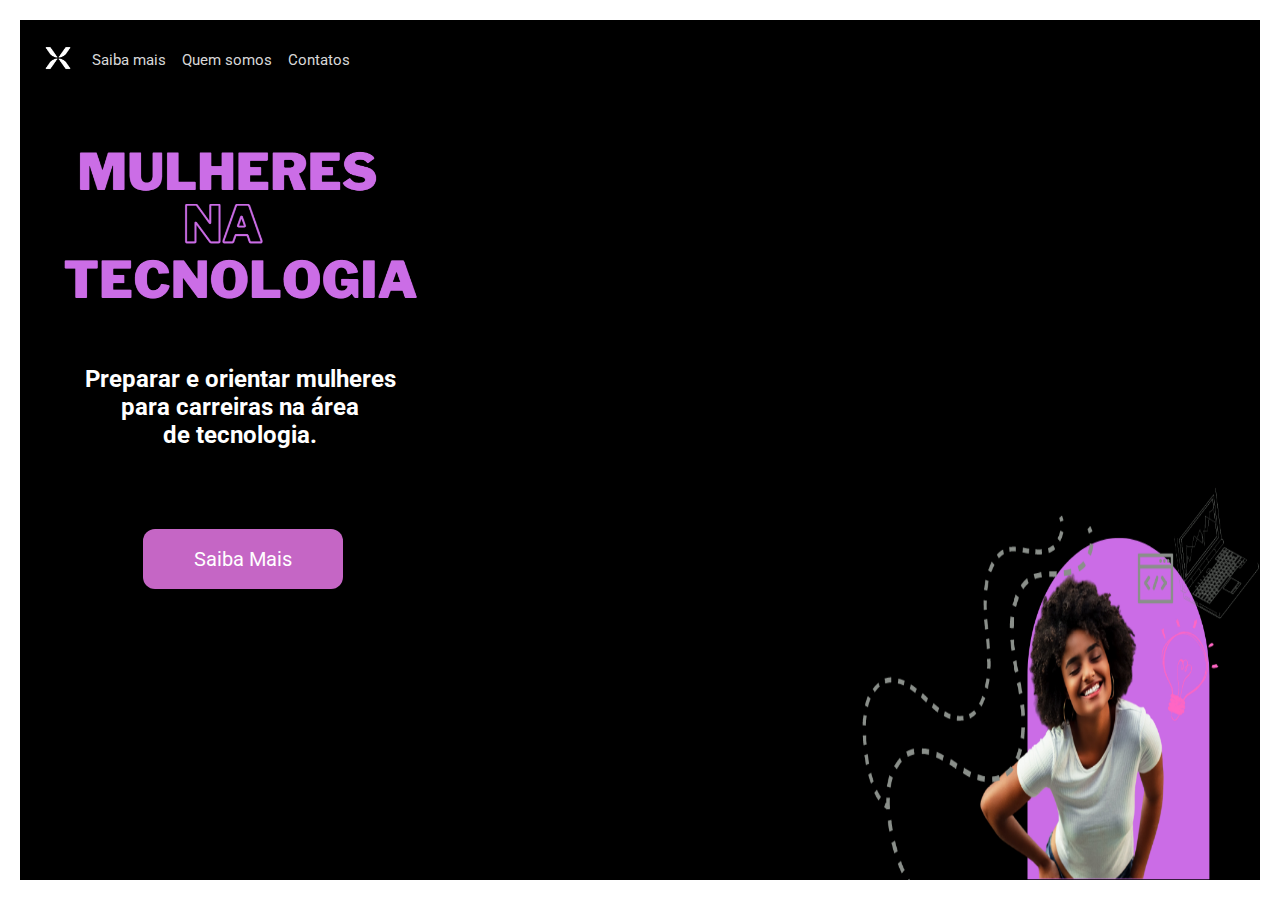
==== index.html @ 3f876b2c "commit organizacao pastas" ====
<!DOCTYPE html>
<html lang="pt-BR">
  <head>
    <meta charset="UTF-8" />
    <meta http-equiv="X-UA-Compatible" content="IE=edge" />
    <meta name="viewport" content="width=device-width, initial-scale=1.0" />
    <link rel="stylesheet" href="css/home.css" />
    <link
      rel="stylesheet"
      href="https://cdnjs.cloudflare.com/ajax/libs/font-awesome/6.3.0/css/all.min.css"
      integrity="sha512-SzlrxWUlpfuzQ+pcUCosxcglQRNAq/DZjVsC0lE40xsADsfeQoEypE+enwcOiGjk/bSuGGKHEyjSoQ1zVisanQ=="
      crossorigin="anonymous"
      referrerpolicy="no-referrer"
    />
    <title>Document</title>
    <script>
      function fnCreateStyleSheets() {
        for (i = 1; i <= 32; i++) {
          document.createStyleSheet();
          StyleSheetCount.innerText = "Total Style Sheets = " + i;
        }
      }
    </script>
  </head>

  <body onLoad="fnCreateStyleSheets()">
    <div class="tudo">
      <div id="StyleSheetCount"></div>

      <header class="topo">
        <a href="index.html">
          <img src="assets/logo.png" alt="" />
        </a>
        <a href="pages/saibaMais.html">Saiba mais</a>
        <a href="pages/quemSomos.html" class="quemsomos">Quem somos</a>
        <a href="pages/contatos.html">Contatos</a>
      </header>

      <main class="corpo">
        <div class="ladoEsquerdo">
          <img src="assets/Captura de tela_20230227_135257.png" alt="" />
          <!-- <h1>MULHERES<br />NA TECNOLOGIA</h1> -->
          <h2>
            Preparar e orientar mulheres <br />
            para carreiras na área <br />de tecnologia.
          </h2>
          <div class="botaodiv">
            <a href="pages/saibaMais.html">
              <button>Saiba Mais</button>
            </a>
          </div>
        </div>

        <div class="ladoDireito">
          <img src="assets/mulherdesign.png" alt="" />
        </div>
      </main>
    </div>
  </body>
</html>
---- css/home.css ----
@import url("https://fonts.googleapis.com/css2?family=Roboto:wght@100;300;400;500;700;900&display=swap");

* {
  font-family: "Roboto", sans-serif;
  font-size: 62.5%;
  margin: 0;
  padding: 0;
  box-sizing: border-box;
  background-color: black;
}

body {
  width: 100vw;
  min-height: 100vh;
}

.tudo {
  border: 5rem solid white;
  min-height: 100vh;
}
.ladoEsquerdo img {
  width: 90rem;
}
.topo {
  display: flex;
  justify-content: left;
  gap: 4rem;
  margin: 5rem;
  color: white;
  align-items: center;
  font-size: 25rem;
  height: 10rem;
  width: max-content;
}

.topo img {
  width: 9rem;
  height: 9rem;
}

.topo a {
  color: rgb(216, 216, 216);
  text-decoration: none;
  width: max-content;
}

.topo a:hover {
  color: rgb(197, 102, 197);
}
.ladoEsquerdo {
  margin: 10rem;
}

h2 {
  width: max-content;
  padding-top: 15rem;
  padding-left: 0rem;
  font-size: 6rem;
  color: white;
  display: flex;
  justify-content: center;
  text-align: center;
  width: auto;
}
.botaodiv {
  width: max-content;
  display: flex;
  justify-content: center;
  align-items: center;
  width: auto;
}
button {
  display: flex;
  border-color: transparent;
  border-radius: 3rem;
  font-size: 7rem;
  height: 15rem;
  width: 50rem;
  gap: 3rem;
  color: white;
  background-color: rgb(197, 102, 197);
  margin-top: 20rem;
  justify-content: center;
  align-items: center;
  margin-left: 1.5rem;
}

button:hover {
  transition: 1.5s;
  border: 0.5px solid rgb(201, 96, 201);
  background-color: white;
  color: rgb(197, 102, 197);
}

.botaodiv a {
  text-decoration: none;
}

.ladoDireito {
  display: flex;
  justify-content: right;
  align-items: end;
}
.ladoDireito img {
  width: 130rem;
  height: 130rem;
  position: fixed;
  bottom: 5rem;
  right: 5rem;
  background-color: transparent;
}

.corpo {
  align-items: center;
  justify-content: space-between;
  display: flex;
}

/* media query ------------------------------------------------------------------------------- */
@media screen and (max-width: 320px) {
  * {
    font-size: 17%;
  }

  .ladoDireito img {
    width: 70rem;
    height: 70rem;
  }

  .corpo {
    align-items: center;
    justify-content: space-between;
    display: flex;
    flex-direction: column;
  }
  .ladoDireito img {
    width: 70rem;
    height: 70rem;
    display: none;
  }
}
@media screen and (min-width: 321px) and (max-width: 568px) {
  * {
    font-size: 18%;
  }

  .ladoDireito img {
    width: 70rem;
    height: 70rem;
    display: none;
  }

  .corpo {
    align-items: center;
    justify-content: space-between;
    display: flex;
    flex-direction: column;
  }
}

@media screen and (min-width: 569px) and (max-width: 768px) {
  * {
    font-size: 18.5%;
  }

  .ladoDireito img {
    width: 70rem;
    height: 70rem;
  }

  .corpo {
    align-items: left;
    /* justify-content: left; */
    display: flex;
    /* flex-direction: column; */
  }
}

@media screen and (min-width: 769px) and (max-width: 1024px) {
  * {
    font-size: 22%;
  }

  .ladoDireito img {
    width: 90rem;
    height: 90rem;
  }

  .corpo {
    align-items: left;
    display: flex;
  }
}

@media screen and (min-width: 1025px) and (max-width: 1366px) {
  * {
    font-size: 25%;
  }

  .topo {
    font-size: 15rem;
  }
  button {
    font-size: 5rem;
  }

  .ladoDireito img {
    width: 100rem;
    height: 100rem;
  }

  .corpo {
    align-items: left;
    display: flex;
  }
}

@media screen and (min-width: 1367px) and (max-width: 1680px) {
  * {
    font-size: 27%;
  }

  .topo {
    font-size: 15rem;
  }
  button {
    font-size: 5rem;
  }

  .ladoDireito img {
    width: 110rem;
    height: 110rem;
  }

  .corpo {
    align-items: left;
    display: flex;
  }
}

@media screen and (min-width: 1681px) {
  * {
    font-size: 30.5%;
  }
  .topo {
    font-size: 15rem;
  }

  button {
    font-size: 5rem;
  }

  .ladoDireito img {
    width: 130rem;
    height: 130rem;
    position: fixed;
    bottom: 5rem;
    right: 5rem;
  }

  .corpo {
    align-items: left;
    display: flex;
    margin-left: 30rem;
    margin-top: 20rem;
  }
}
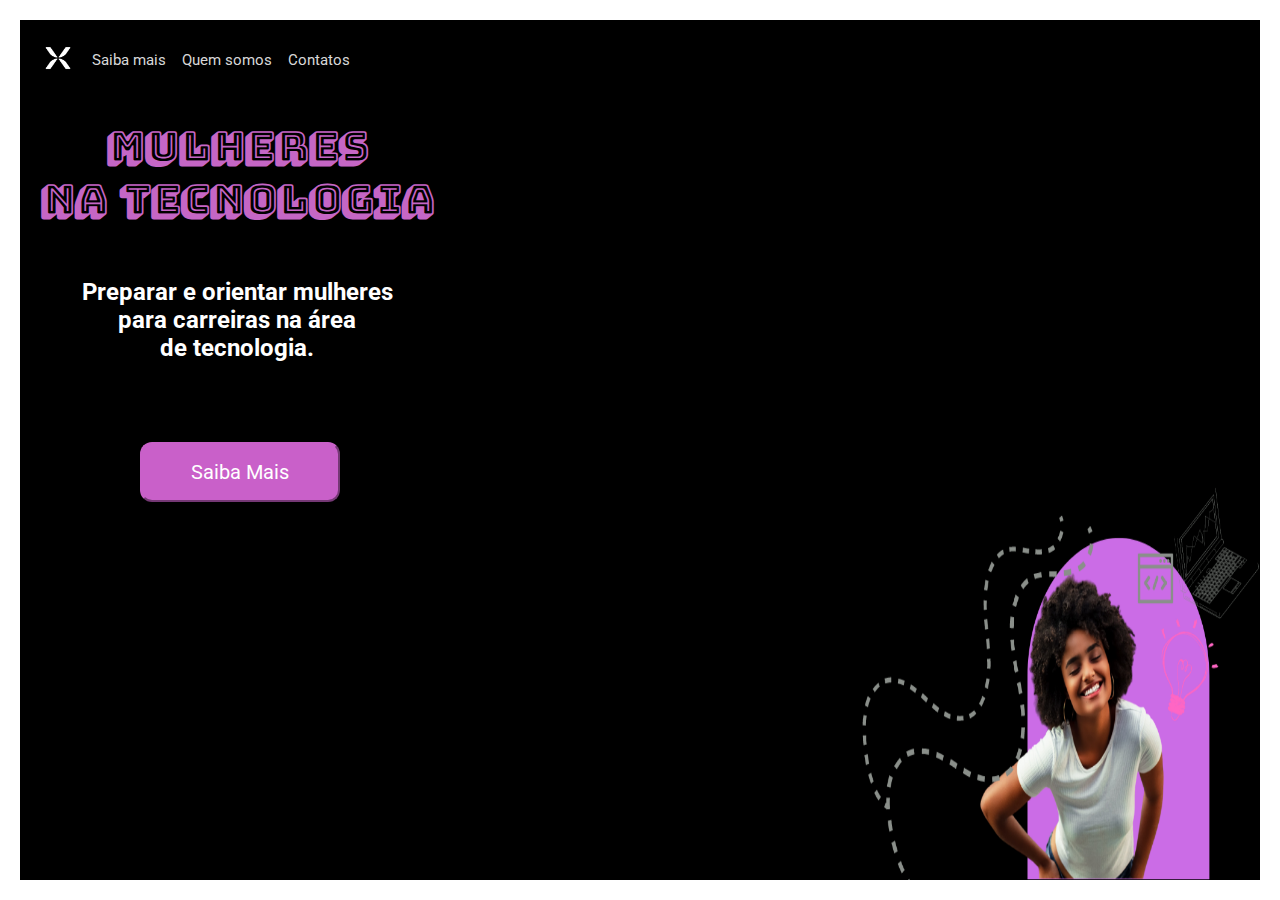
==== commit 22d2c699: "alterações efeitos e letra h1" ====
--- a/index.html
+++ b/index.html
@@ -38,8 +38,8 @@
 
       <main class="corpo">
         <div class="ladoEsquerdo">
-          <img src="assets/Captura de tela_20230227_135257.png" alt="" />
-          <!-- <h1>MULHERES<br />NA TECNOLOGIA</h1> -->
+          <!-- <img src="assets/Captura de tela_20230227_135257.png" alt="" /> -->
+          <h1>MULHERES<br />NA TECNOLOGIA</h1>
           <h2>
             Preparar e orientar mulheres <br />
             para carreiras na área <br />de tecnologia.
@@ -52,7 +52,8 @@
         </div>
 
         <div class="ladoDireito">
-          <img src="assets/mulherdesign.png" alt="" />
+          <img class= "imgGrande" src="assets/mulherdesign.png" alt="" />
+          <img class="imgPequena" src="assets/mulherdesign.png" alt="">
         </div>
       </main>
     </div>
--- a/css/home.css
+++ b/css/home.css
@@ -1,4 +1,5 @@
 @import url("https://fonts.googleapis.com/css2?family=Roboto:wght@100;300;400;500;700;900&display=swap");
+@import url('https://fonts.googleapis.com/css2?family=Bungee+Shade&display=swap');
 
 * {
   font-family: "Roboto", sans-serif;
@@ -47,13 +48,27 @@
 .topo a:hover {
   color: rgb(197, 102, 197);
 }
+
 .ladoEsquerdo {
-  margin: 10rem;
+  margin: 5rem;
+}
+
+h1 {
+  width: max-content;
+  /* padding-top: 15rem; */
+  padding-left: 0rem;
+  font-size: 10rem;
+  color: rgb(197, 102, 197);
+  display: flex;
+  justify-content: center;
+  text-align: center;
+  width: auto;
+  font-family: 'Bungee Shade', cursiva;
 }
 
 h2 {
   width: max-content;
-  padding-top: 15rem;
+  padding-top: 13rem;
   padding-left: 0rem;
   font-size: 6rem;
   color: white;
@@ -83,13 +98,17 @@
   justify-content: center;
   align-items: center;
   margin-left: 1.5rem;
+  border-color: rgb(201, 96, 201);
+  box-shadow: 0 0 40px 40px rgb(201, 96, 201) inset, 0 0 0 0 rgb(201, 96, 201);
+  -webkit-transition: all 150ms ease-in-out;
+  transition: all 150ms ease-in-out;
 }
 
 button:hover {
-  transition: 1.5s;
-  border: 0.5px solid rgb(201, 96, 201);
   background-color: white;
   color: rgb(197, 102, 197);
+  box-shadow: 0 0 10px 0 rgb(201, 96, 201) inset, 0 0 10px 4px rgb(201, 96, 201);;
+
 }
 
 .botaodiv a {
@@ -101,7 +120,7 @@
   justify-content: right;
   align-items: end;
 }
-.ladoDireito img {
+.imgGrande {
   width: 130rem;
   height: 130rem;
   position: fixed;
@@ -110,6 +129,10 @@
   background-color: transparent;
 }
 
+.imgPequena{
+  display: none;
+}
+
 .corpo {
   align-items: center;
   justify-content: space-between;
@@ -122,7 +145,7 @@
     font-size: 17%;
   }
 
-  .ladoDireito img {
+  .imgGrande {
     width: 70rem;
     height: 70rem;
   }
@@ -133,39 +156,48 @@
     display: flex;
     flex-direction: column;
   }
-  .ladoDireito img {
+  .imgGrande {
+    display: none;
+  }
+
+  .imgPequena{
+    display: flex;
+    align-items: center;
+    width: 50rem;
+    height: 50rem;
+  }
+}
+@media screen and (min-width: 321px) and (max-width: 568px) {
+  * {
+    font-size: 18%;
+  }
+
+  .imgGrande {
+    display: none;
+  }
+
+  .corpo {
+    align-items: center;
+    justify-content: space-between;
+    display: flex;
+    flex-direction: column;
+  }
+  .imgPequena{
+    display: flex;
+    align-items: center;
+    width: 50rem;
+    height: 50rem;
+  }
+}
+
+@media screen and (min-width: 569px) and (max-width: 768px) {
+  * {
+    font-size: 18.5%;
+  }
+
+  .imgGrande {
     width: 70rem;
     height: 70rem;
-    display: none;
-  }
-}
-@media screen and (min-width: 321px) and (max-width: 568px) {
-  * {
-    font-size: 18%;
-  }
-
-  .ladoDireito img {
-    width: 70rem;
-    height: 70rem;
-    display: none;
-  }
-
-  .corpo {
-    align-items: center;
-    justify-content: space-between;
-    display: flex;
-    flex-direction: column;
-  }
-}
-
-@media screen and (min-width: 569px) and (max-width: 768px) {
-  * {
-    font-size: 18.5%;
-  }
-
-  .ladoDireito img {
-    width: 70rem;
-    height: 70rem;
   }
 
   .corpo {
@@ -181,7 +213,7 @@
     font-size: 22%;
   }
 
-  .ladoDireito img {
+  .imgGrande {
     width: 90rem;
     height: 90rem;
   }
@@ -204,7 +236,7 @@
     font-size: 5rem;
   }
 
-  .ladoDireito img {
+  .imgGrande {
     width: 100rem;
     height: 100rem;
   }
@@ -227,7 +259,7 @@
     font-size: 5rem;
   }
 
-  .ladoDireito img {
+  .imgGrande {
     width: 110rem;
     height: 110rem;
   }
@@ -250,7 +282,7 @@
     font-size: 5rem;
   }
 
-  .ladoDireito img {
+  .imgGrande {
     width: 130rem;
     height: 130rem;
     position: fixed;
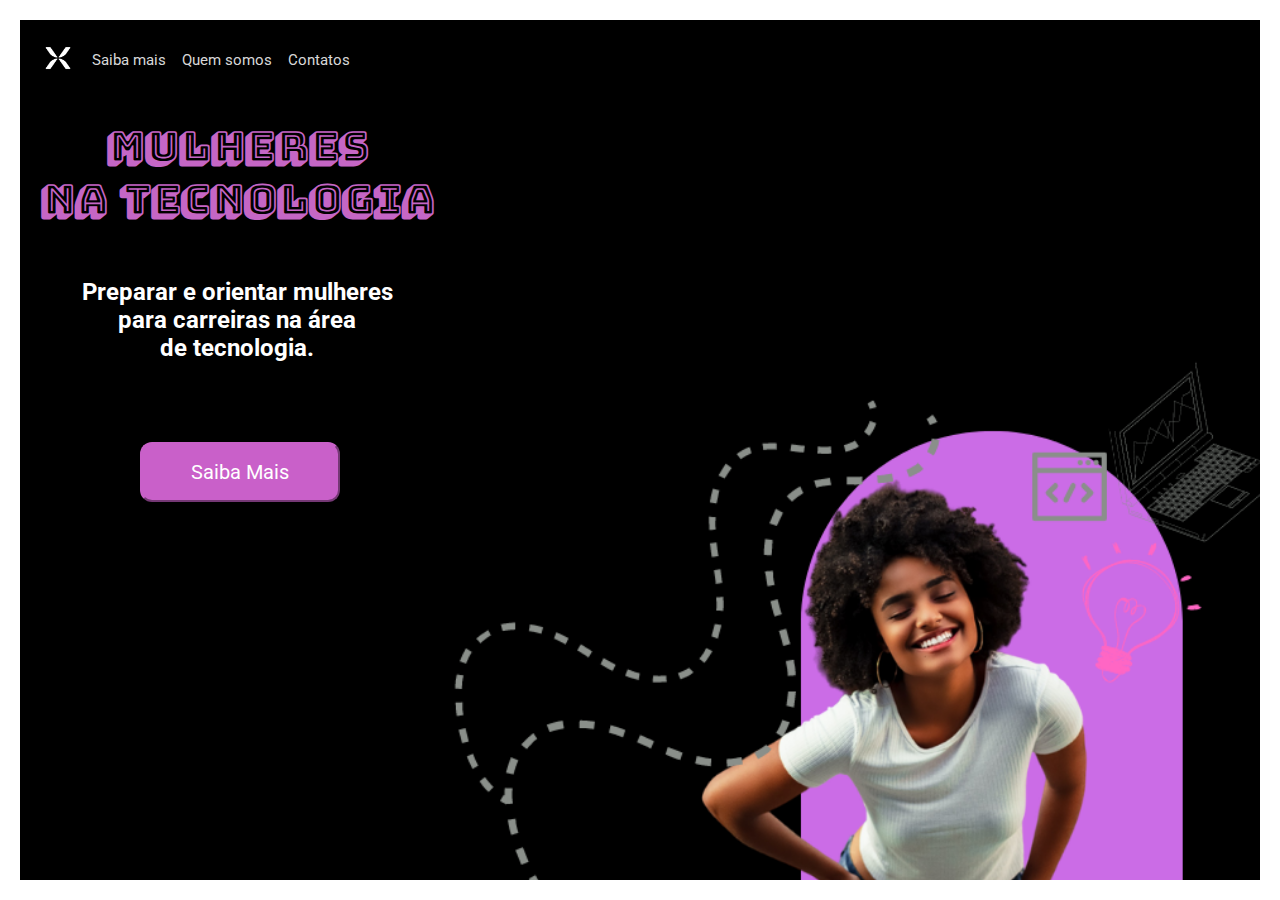
==== commit a269a88b: "commit ajuste background tela inicial" ====
--- a/index.html
+++ b/index.html
@@ -12,7 +12,13 @@
       crossorigin="anonymous"
       referrerpolicy="no-referrer"
     />
-    <title>Document</title>
+    <link
+      rel="shortcut icon"
+      href="../assets/logorosa.png"
+      type="image/x-icon"
+    />
+    <title>Mulheres na tecnologia</title>
+
     <script>
       function fnCreateStyleSheets() {
         for (i = 1; i <= 32; i++) {
@@ -50,11 +56,11 @@
             </a>
           </div>
         </div>
-
-        <div class="ladoDireito">
-          <img class= "imgGrande" src="assets/mulherdesign.png" alt="" />
-          <img class="imgPequena" src="assets/mulherdesign.png" alt="">
-        </div>
+        <!-- 
+          <div class="ladoDireito">
+            <img class="imgGrande" src="assets/mulherdesign.png" alt="" />
+            <img class="imgPequena" src="assets/mulherdesign.png" alt="" />
+          </div> -->
       </main>
     </div>
   </body>
--- a/css/home.css
+++ b/css/home.css
@@ -1,5 +1,5 @@
 @import url("https://fonts.googleapis.com/css2?family=Roboto:wght@100;300;400;500;700;900&display=swap");
-@import url('https://fonts.googleapis.com/css2?family=Bungee+Shade&display=swap');
+@import url("https://fonts.googleapis.com/css2?family=Bungee+Shade&display=swap");
 
 * {
   font-family: "Roboto", sans-serif;
@@ -7,12 +7,26 @@
   margin: 0;
   padding: 0;
   box-sizing: border-box;
-  background-color: black;
 }
 
 body {
+  background-size: cover;
+  background-image: url("../assets/mulherdesign2.png");
+  background-position: right bottom;
+  overflow-x: hidden;
+  overflow-y: hidden;
   width: 100vw;
   min-height: 100vh;
+}
+
+@keyframes aparecerEsquerda {
+  from {
+    margin-top: 100%;
+  }
+
+  to {
+    margin-top: 00%;
+  }
 }
 
 .tudo {
@@ -63,7 +77,12 @@
   justify-content: center;
   text-align: center;
   width: auto;
-  font-family: 'Bungee Shade', cursiva;
+  font-family: "Bungee Shade", cursiva;
+  animation-duration: 3s;
+  animation-name: aparecerEsquerda;
+}
+h1:hover {
+  text-shadow: 0 0 3rem rgb(197, 102, 197);
 }
 
 h2 {
@@ -102,13 +121,13 @@
   box-shadow: 0 0 40px 40px rgb(201, 96, 201) inset, 0 0 0 0 rgb(201, 96, 201);
   -webkit-transition: all 150ms ease-in-out;
   transition: all 150ms ease-in-out;
+  cursor: pointer;
 }
 
 button:hover {
   background-color: white;
   color: rgb(197, 102, 197);
-  box-shadow: 0 0 10px 0 rgb(201, 96, 201) inset, 0 0 10px 4px rgb(201, 96, 201);;
-
+  box-shadow: 0 0 10px 0 rgb(201, 96, 201);
 }
 
 .botaodiv a {
@@ -129,7 +148,7 @@
   background-color: transparent;
 }
 
-.imgPequena{
+.imgPequena {
   display: none;
 }
 
@@ -144,9 +163,12 @@
   * {
     font-size: 17%;
   }
-
+  body {
+    background-image: url("../assets/mulherdesign3.png");
+  }
   .imgGrande {
     width: 70rem;
+
     height: 70rem;
   }
 
@@ -160,7 +182,7 @@
     display: none;
   }
 
-  .imgPequena{
+  .imgPequena {
     display: flex;
     align-items: center;
     width: 50rem;
@@ -172,6 +194,9 @@
     font-size: 18%;
   }
 
+  body {
+    background-image: url("../assets/mulherdesign3.png");
+  }
   .imgGrande {
     display: none;
   }
@@ -182,7 +207,7 @@
     display: flex;
     flex-direction: column;
   }
-  .imgPequena{
+  .imgPequena {
     display: flex;
     align-items: center;
     width: 50rem;
@@ -234,6 +259,7 @@
   }
   button {
     font-size: 5rem;
+    cursor: pointer;
   }
 
   .imgGrande {
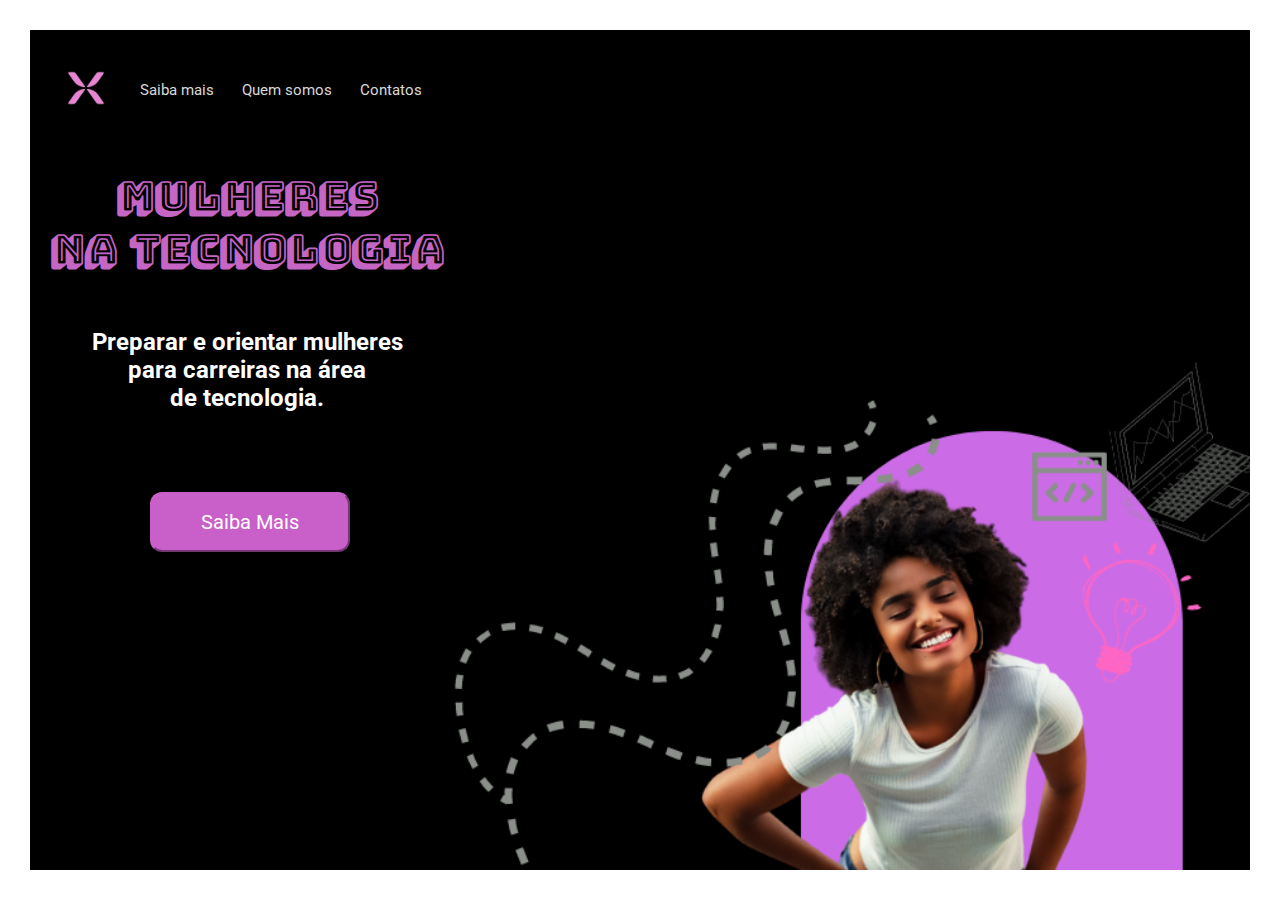
==== commit d2639773: "commit ajustes" ====
--- a/index.html
+++ b/index.html
@@ -35,7 +35,7 @@
 
       <header class="topo">
         <a href="index.html">
-          <img src="assets/logo.png" alt="" />
+          <img src="assets/logorosa.png" alt="" />
         </a>
         <a href="pages/saibaMais.html">Saiba mais</a>
         <a href="pages/quemSomos.html" class="quemsomos">Quem somos</a>
@@ -44,7 +44,6 @@
 
       <main class="corpo">
         <div class="ladoEsquerdo">
-          <!-- <img src="assets/Captura de tela_20230227_135257.png" alt="" /> -->
           <h1>MULHERES<br />NA TECNOLOGIA</h1>
           <h2>
             Preparar e orientar mulheres <br />
@@ -56,11 +55,6 @@
             </a>
           </div>
         </div>
-        <!-- 
-          <div class="ladoDireito">
-            <img class="imgGrande" src="assets/mulherdesign.png" alt="" />
-            <img class="imgPequena" src="assets/mulherdesign.png" alt="" />
-          </div> -->
       </main>
     </div>
   </body>
--- a/css/home.css
+++ b/css/home.css
@@ -30,7 +30,7 @@
 }
 
 .tudo {
-  border: 5rem solid white;
+  border: 7.5rem solid white;
   min-height: 100vh;
 }
 .ladoEsquerdo img {
@@ -39,18 +39,25 @@
 .topo {
   display: flex;
   justify-content: left;
-  gap: 4rem;
-  margin: 5rem;
+  gap: 7rem;
+  margin: 10rem;
+  margin-left: 7.5rem;
   color: white;
   align-items: center;
-  font-size: 25rem;
+  font-size: 27rem;
   height: 10rem;
   width: max-content;
 }
 
 .topo img {
-  width: 9rem;
-  height: 9rem;
+  width: 13rem;
+  height: 13rem;
+}
+
+.topo img:hover {
+  transform: scale(1.1);
+  width: 13rem;
+  height: 13rem;
 }
 
 .topo a {
@@ -60,6 +67,7 @@
 }
 
 .topo a:hover {
+  transform: scale(1.1);
   color: rgb(197, 102, 197);
 }
 
@@ -120,7 +128,7 @@
   border-color: rgb(201, 96, 201);
   box-shadow: 0 0 40px 40px rgb(201, 96, 201) inset, 0 0 0 0 rgb(201, 96, 201);
   -webkit-transition: all 150ms ease-in-out;
-  transition: all 150ms ease-in-out;
+  transition: 150ms ease-in-out;
   cursor: pointer;
 }
 
